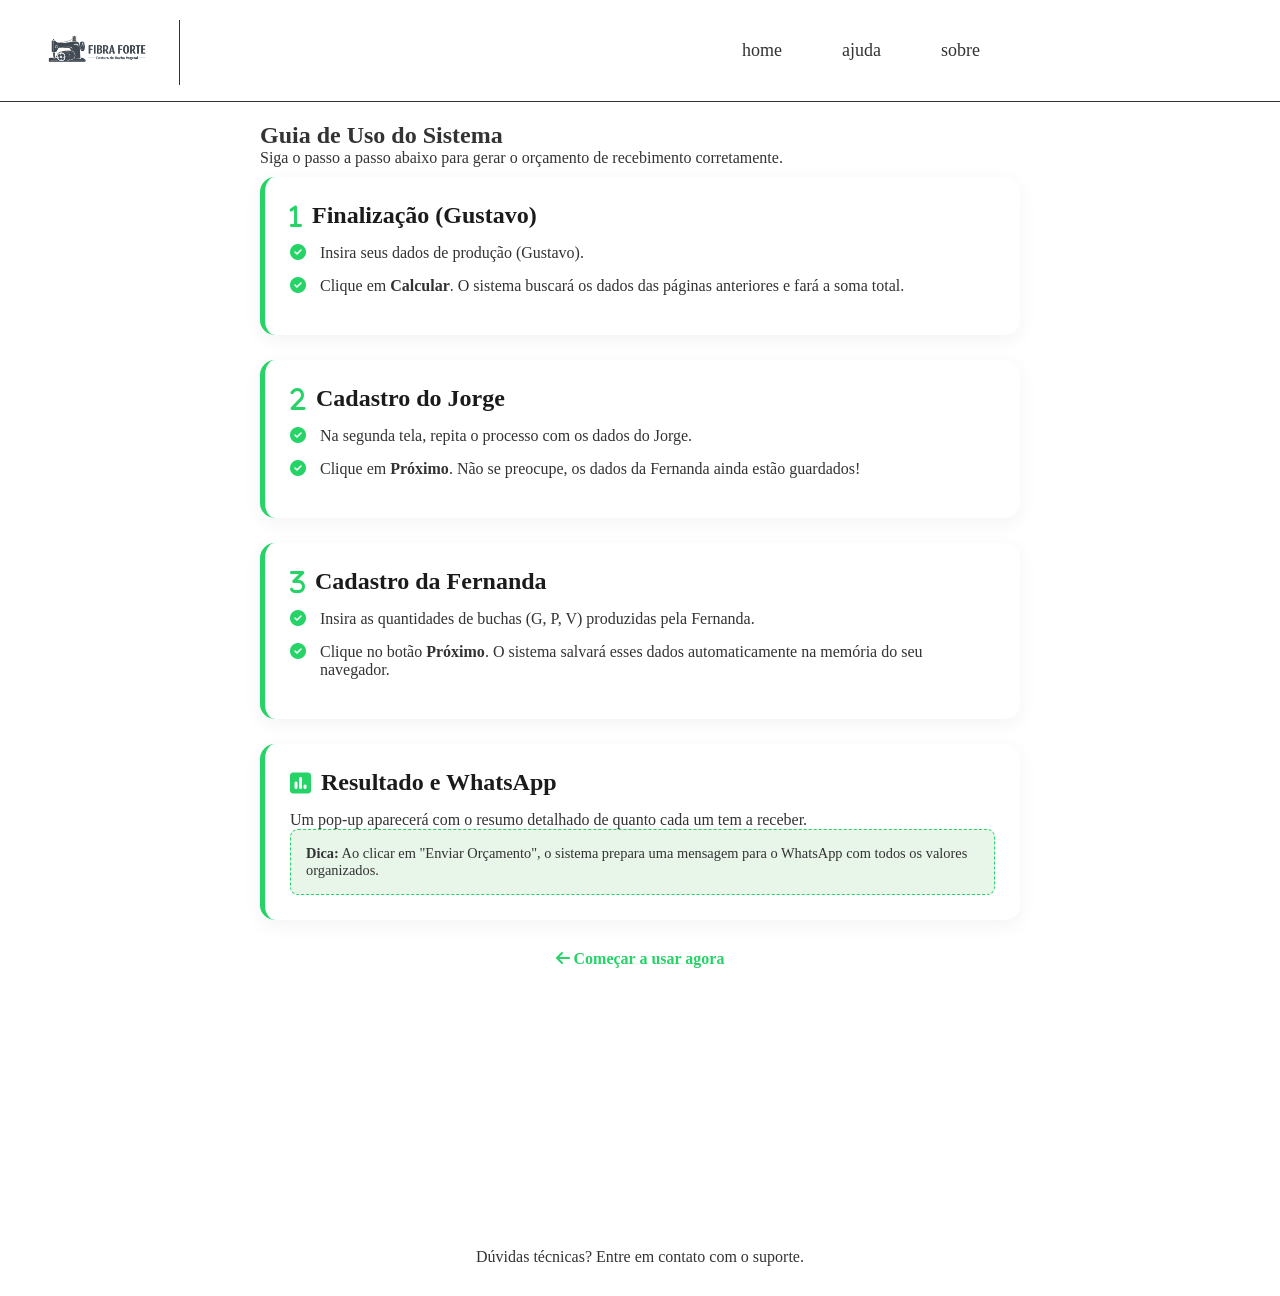
==== ajuda.html @ fdd55be1 "teste inicial do sistema de calculadoras" ====
<!DOCTYPE html>
<html lang="pt-br">
<head>
    <meta charset="UTF-8">
    <meta name="viewport" content="width=device-width, initial-scale=1.0">
    <link rel="stylesheet" href="css/style.css">
    <link rel="stylesheet" href="https://cdnjs.cloudflare.com/ajax/libs/font-awesome/6.5.1/css/all.min.css">
    <link rel="icon" href="imagens/favIcon2.png">
    <title>Como Usar - Sistema Fibra Forte</title>
   
</head>
<body>



     <header>
        <div class="img-item">
          
          <div class="separator-bar"></div>
        </div>

        
          <i id="clicar-fa" class="fa-solid fa-bars"></i>

   

          <div class="desktop-menu">
            <ul>
                <li><a href="index.html">home</a></li>
                <li><a href="ajuda.html">ajuda</a></li>
                <li><a href="sobre.html">sobre</a></li>
              </ul>
          </div><!--desktop-menu-->

        
     </header>


            <div class="menu-mobile">
            
              <i id="exitBtn" class="fa-solid fa-x"></i>

              <ul>
                <li><a href="index.html">home</a></li>
                <li><a href="ajuda.html">ajuda</a></li>
                <li><a href="sobre.html">sobre</a></li>
              </ul>
            
          </div><!--menu-mobile-->



    <section class="help-section">
        <h1>Guia de Uso do Sistema</h1>
        <p>Siga o passo a passo abaixo para gerar o orçamento de recebimento corretamente.</p>


        <div class="help-card">
            <h2><i class="fa-solid fa-1"></i> Finalização (Gustavo)</h2>
            <ul class="step-list">
                <li>Insira seus dados de produção (Gustavo).</li>
                <li>Clique em <strong>Calcular</strong>. O sistema buscará os dados das páginas anteriores e fará a soma total.</li>
            </ul>
        </div>

        <div class="help-card">
            <h2><i class="fa-solid fa-2"></i> Cadastro do Jorge</h2>
            <ul class="step-list">
                <li>Na segunda tela, repita o processo com os dados do Jorge.</li>
                <li>Clique em <strong>Próximo</strong>. Não se preocupe, os dados da Fernanda ainda estão guardados!</li>
            </ul>
        </div>

        <div class="help-card">
            <h2><i class="fa-solid fa-3"></i> Cadastro da Fernanda</h2>
            <ul class="step-list">
                <li>Insira as quantidades de buchas (G, P, V) produzidas pela Fernanda.</li>
                <li>Clique no botão <strong>Próximo</strong>. O sistema salvará esses dados automaticamente na memória do seu navegador.</li>
            </ul>
        </div>





        <div class="help-card">
            <h2><i class="fa-solid fa-square-poll-vertical"></i> Resultado e WhatsApp</h2>
            <p>Um pop-up aparecerá com o resumo detalhado de quanto cada um tem a receber.</p>
            <div class="tip">
                <strong>Dica:</strong> Ao clicar em "Enviar Orçamento", o sistema prepara uma mensagem para o WhatsApp com todos os valores organizados.
            </div>
        </div>

        <div style="text-align: center; margin-top: 30px;">
            <a href="index.html" class="btn-voltar" style="text-decoration: none; color: #25d366; font-weight: bold;">
                <i class="fa-solid fa-arrow-left"></i> Começar a usar agora
            </a>
        </div>
    </section>

    <footer class="footer-ajuda" style="margin-top: 230px;">
        <a href="https://wa.me/5531997776546?text=Olá!%20Preciso%20de%20fazer%20um%20suporte!" 
          target="_blank" 
          class="whatsapp-link" style="cursor: pointer;text-decoration: none;color: #333;">Dúvidas técnicas? Entre em contato com o suporte.</a>
    </footer>

    <script src="js/function.js"></script>
</body>
</html>
---- css/style.css ----
*{
    margin: 0;
    padding: 0;
    box-sizing: border-box;
}
html,body{
    width: 100%;
    height: 100%;
    font-style: sans-serif;
}
header{
    width: 100%;
    height: 102px;
    display: flex;
    justify-content: space-between;
    position: relative;
    border-bottom: 1px solid #333;
}
header .img-item{
    width: 160px;
    height: 70px;
    background-image: url('../imagens/image.png');
    margin: 0px 20px;
    background-size: 100%;
    
}
.separator-bar{
    width: 1.5px;
    background-color: #333;
    height: 65px;
    margin-top: 20px;
    float: right;
}
header i{
    color: #333;
    font-size: 30px;
    padding: 30px 20px;
    cursor: pointer;
    display: block;

}
header i:hover{
    color: #ccc;
}

/*menu mobile*/
.menu-mobile
{
    
    z-index: 999;
    width: 60%;
    background-color: #555;
    height: calc(100% + 20%);
    position: absolute;
    right: 0;
    top: 0;
    display: flex;
    flex-direction: column;
    display: none;
    
    
    
}
.menu-mobile i{
    color: white;
    padding-top: 20px;
    padding-left: 15px;
    font-size: 23px;
    
}
.menu-mobile i:hover{
    color: rgb(0 , 0, 0, 0.2390);
}
.menu-mobile ul{
    margin-top: 40px;
}
.menu-mobile li{
    list-style-type: none;
    margin-top: 20px;
    margin-left: 40px;
    cursor: pointer;


}

.menu-mobile li a{
    text-decoration: none;
    color: white;
    font-size: 18px;
}
.menu-mobile li a:hover{
    color: rgb(0 , 0, 0, 0.2390);
}
.desktop-menu{
    display: none;
}

/* secao das calculadoras */
.calculadoras{
    width: 100%;
    margin-top: 60px;
    
}
.container{
    width: 95%;
    height: 700px;
    margin: 0 auto;
    
}
.flex-wraper{
    
    display: flex;
    flex-wrap: wrap;
    margin: 0 auto;
    

}
.flex-contain{
    width: 100%;
    padding: 30px;

} 

.orcamento-box{
    width: 400px;
    padding: 10px;
    min-height: 400px;
    margin: 0 auto;
    background-color: #d9d7d7;
    background-color: rgb(239, 235, 235); 
    box-shadow: 0 4px 6px rgba(0, 0, 0, 0.4);
}
.imagem-inicial{
    width: 100%;
    height: 160px;
    background-image: url("../imagens/image.png");
    background-size: 100% 100%;
}
.orcamento-box h2{
    padding-left: 10px;
}
.orcamento-box p{
    padding: 15px 0 0 10px;
}
.orcamento-box a{

    padding-left: 10px;
    padding-bottom: 10px;
    text-decoration: none;
    color: #333;

}
.orcamento-box a:hover{
    color: #555;
}


.receber-box{
    width: 400px;
    padding: 10px;
    min-height: 400px;
    margin: 0 auto;
    background-color: #d9d7d7;
    background-color: rgb(239, 235, 235); 
    box-shadow: 0 4px 6px rgba(0, 0, 0, 0.4);
}
.imagem-inicial{
    width: 100%;
    height: 160px;
    background-image: url("../imagens/image.png");
    background-size: 100% 100%;
}
.receber-box h2{
    padding-left: 6px;
}
.receber-box p{
    padding: 15px 0 0 10px;
}
.receber-box a{

    padding-left: 10px;
    padding-bottom: 10px;
    text-decoration: none;
    color: #333;

}
.orcamento-box a:hover{
    color: #555;
}

footer{
    width: 100%;
    padding: 30px;
    margin-top: 190px;

}
.contrate{
    width: 300px;
    height: 40px;
    margin-bottom: 70px;
    margin: 0 auto;
    background-color: #333;
    border-radius: 32px;
    display: flex;
    align-items: center ;
    justify-content: space-between;
}
.contrate p {
    color: white;
    padding-left:22px;
    font-size: 18px;
}
.contrate i{
    color: white;
    cursor: pointer;
    font-size: 23px;
    padding-right: 30px;
}



/* formulario de calculo de orcamento */
.calculadora-form{
    width: 100%;
    max-height: 700px;
    margin-top: 40px;
    position:relative;
    
}
.calculadora-form .container{
    width: 95%;
    margin: 0 auto;
}
.calculadora-form form{
    width: 400px;
    background-color: #d9d7d7;
    margin: 0 auto;
    border-radius: 7px;
    box-shadow: 0 4px 6px rgba(0, 0, 0, 0.4);
    padding-bottom: 20px;
}
.calculadora-form form h2{
    padding: 10px 0 0 16px;
}
.calculadora-form form p{
    padding: 16px 0 0 40px;
}

.calculadora-form form input[type=number]{
    width: 80%;
    margin-top: 11px;
    padding: 11px;
    border-radius: 5px;
    margin-left: 40px;
    border: 0;
    outline: 0;
}
.calculadora-form form input[type=submit]{
    width: 60%;
    margin-top: 30px;
    padding: 11px;
    border-radius: 5px;
    margin-left: 76px;
    margin-bottom: 10px;
    border: 0;
    background-color: #333;
    color: white;
    cursor: pointer;
    
    
}
#imprimir{
    width: 60%;
    margin-top: 10px;
    border-radius: 5px;
    margin-left: 76px;
    margin-bottom: 40px;
    border: 0;
    background-color: #333;
    color: white;
    cursor: pointer;
    display: flex;
    justify-content: space-between;
    
}
#imprimir p{
    font-size: 18px;
    padding: 10px 0 10px 40px;
}
#imprimir i{
    font-size: 18px;
    padding: 10px 10px;
}

/* seção do pop up para resultado */

.popUp {
    width: 100%;
    height: 100%; 
    position: fixed; 
    top: -60px;
    left: 0;
    background-color: rgba(0, 0, 0, 0.7); 
    z-index: 10000; 
    display: flex;
    justify-content: center;
    align-items: center;
}
.pop-alert{
    width: 430px;
    background-color: white;
    margin: 0 auto;
    margin-top: 120px;
    padding-bottom: 10px;
    
    
}
#exitBtn-pop{
    float: right;
    color: #333;
    padding: 15px 15px;
    cursor: pointer;


}
#exitBtn-pop:hover{
    color: #ccc;
}
.pop-alert h2{
    padding: 10px 0 0 15px;
}
.pop-alert h3{
    padding: 10px 0 0 15px;
}
#message{
    padding-top: 30px;
    padding-bottom: 40px;
}

.send-orcamento{
    width: 300px;
    height: 40px;
    border-radius: 23px;
    background-color: #333;
    display: flex;
    padding: 10px 32px 0px 32px;
    justify-content: space-between;
    cursor: pointer;
    margin: 0 auto;
    margin-top: 40px;
    margin-bottom: 30px;
    text-decoration: none;
    

}
.send-orcamento p{
    color: white;
    cursor: pointer;
}
.send-orcamento i{
    color: white;
    font-size: 23px;

}

/*estilizando o receber.html*/

.proximo{
    width: 300px;
    height: 40px;
    border-radius: 23px;
    background-color: #333;
    display: flex;
    padding: 10px 10px 0px 110px;
    justify-content: space-between;
    cursor: pointer;
    margin: 0 auto;
    margin-top: 40px;
    margin-bottom: 30px;
    text-decoration: none;
    

}
.proximo a{
    color: white;
    text-decoration: none;
    font-size: 17px;
}


/*estilo ajuda.html*/


.help-section {
    padding: 40px 20px;
    max-width: 800px;
    margin: 0 auto;
    color: #333;
    padding: 20px;
}
.help-card {
    background: #fff;
    padding: 25px;
    border-radius: 15px;
    box-shadow: 0 5px 20px rgba(0,0,0,0.05);
    margin-bottom: 25px;
    margin-top: 10px;
    border-left: 5px solid #25d366;
}
.help-card h2 {
    color: #1b1b1b;
    margin-bottom: 15px;
    display: flex;
    align-items: center;
    gap: 10px;
}
.help-card i { color: #25d366; }
.step-list { list-style: none; padding: 0; }
.step-list li {
     margin-bottom: 15px;
     padding-left: 30px;
     position: relative;
}
.step-list li::before {
     content: "\f058"; /* Ícone de check do FontAwesome */
     font-family: "Font Awesome 6 Free";
     font-weight: 900;
     position: absolute;
     left: 0;
     color: #25d366;
}
.tip {
    background: #e8f5e9;
    padding: 15px;
    border-radius: 8px;
    font-size: 0.9em;
    border: 1px dashed #25d366;
}

/* estilo sobre.html */
.about-section {
    padding: 60px 20px;
    max-width: 900px;
    margin: 0 auto;
    text-align: center;
}

.about-grid {
    display: grid;
    /* O repeat(auto-fit) garante que os cards fiquem um do lado do outro no desktop 
       e um embaixo do outro no celular automaticamente. */
    grid-template-columns: repeat(auto-fit, minmax(250px, 1fr));
    gap: 20px;
    margin-top: 40px;
}

.about-card {
    background: #ffffff;
    padding: 30px;
    border-radius: 15px;
    box-shadow: 0 10px 30px rgba(0, 0, 0, 0.05);
    transition: transform 0.3s ease-in-out;
}

.about-card:hover {
    /* Efeito de levitação que você queria */
    transform: translateY(-10px);
}

.about-card i {
    font-size: 3rem;
    color: #25d366; /* Verde Fibra Forte/WhatsApp */
    margin-bottom: 20px;
}

.dev-info {
    margin-top: 50px;
    padding: 20px;
    background: #f9f9f9;
    border-radius: 10px;
    display: inline-block;
}

.highlight {
    color: #25d366;
    font-weight: bold;
}

/* Ajuste de links para redes sociais na página sobre */
.social-links a {
    color: #333;
    margin: 0 10px;
    font-size: 1.5rem;
    transition: color 0.3s;
}

.social-links a:hover {
    color: #25d366;
}


/* medias querys para responsividade */

@media screen and (min-width:768px){
    header i{
        display: none !important;
        
    }
    .desktop-menu{
        display: flex;
        justify-content: space-between;

    }
    .desktop-menu ul{
        display: flex;
        justify-content: space-between;
        margin-right: 40px;
    }
    .desktop-menu li{
         list-style-type: none;
         cursor: pointer;
         padding-left: 40px;
         margin-top: 40px;


}

    .desktop-menu li a{
        text-decoration: none;
        color: #333;
        font-size: 18px;
}
    .desktop-menu li a:hover{
        color: #ccc;
}
    
    .contrateMedia{
        margin-top: 200px;
    }
    .footer-ajuda{
        width: 60%;
        margin: 0 auto;
        text-align: center;
        margin-top: 150px;
    }
    

   

    
    
}


@media screen and (min-width:900px) {

    .desktop-menu ul{

        margin-right: 300px;
    }
    .desktop-menu li{
         list-style-type: none;
         cursor: pointer;
         padding-left: 60px;
         margin-top: 40px;


}
    .container{
        width: 100%;
    }
    .flex-wraper {
        display: flex;
        justify-content: center; 
        gap: 20px;  
        width: 100;            
    }

    .flex-contain {
        width: calc(50% - 30px);  
               
    }
    
    footer{
        margin-top: 10px;
    }
    .contrate{
        margin-top: 10px;
    }
    

    
    
}
@media screen and (min-width:1200px) {

   
    .container{
        width: 80%;
    }
    .flex-wraper {
        display: flex;
        justify-content: center; 
        gap: 2px;  
        width: 100;            
    }

    .flex-contain {
        width: calc(50% - 30px);  
               
    }
    
    footer{
        margin-top: 40px;
    }


    
    
}
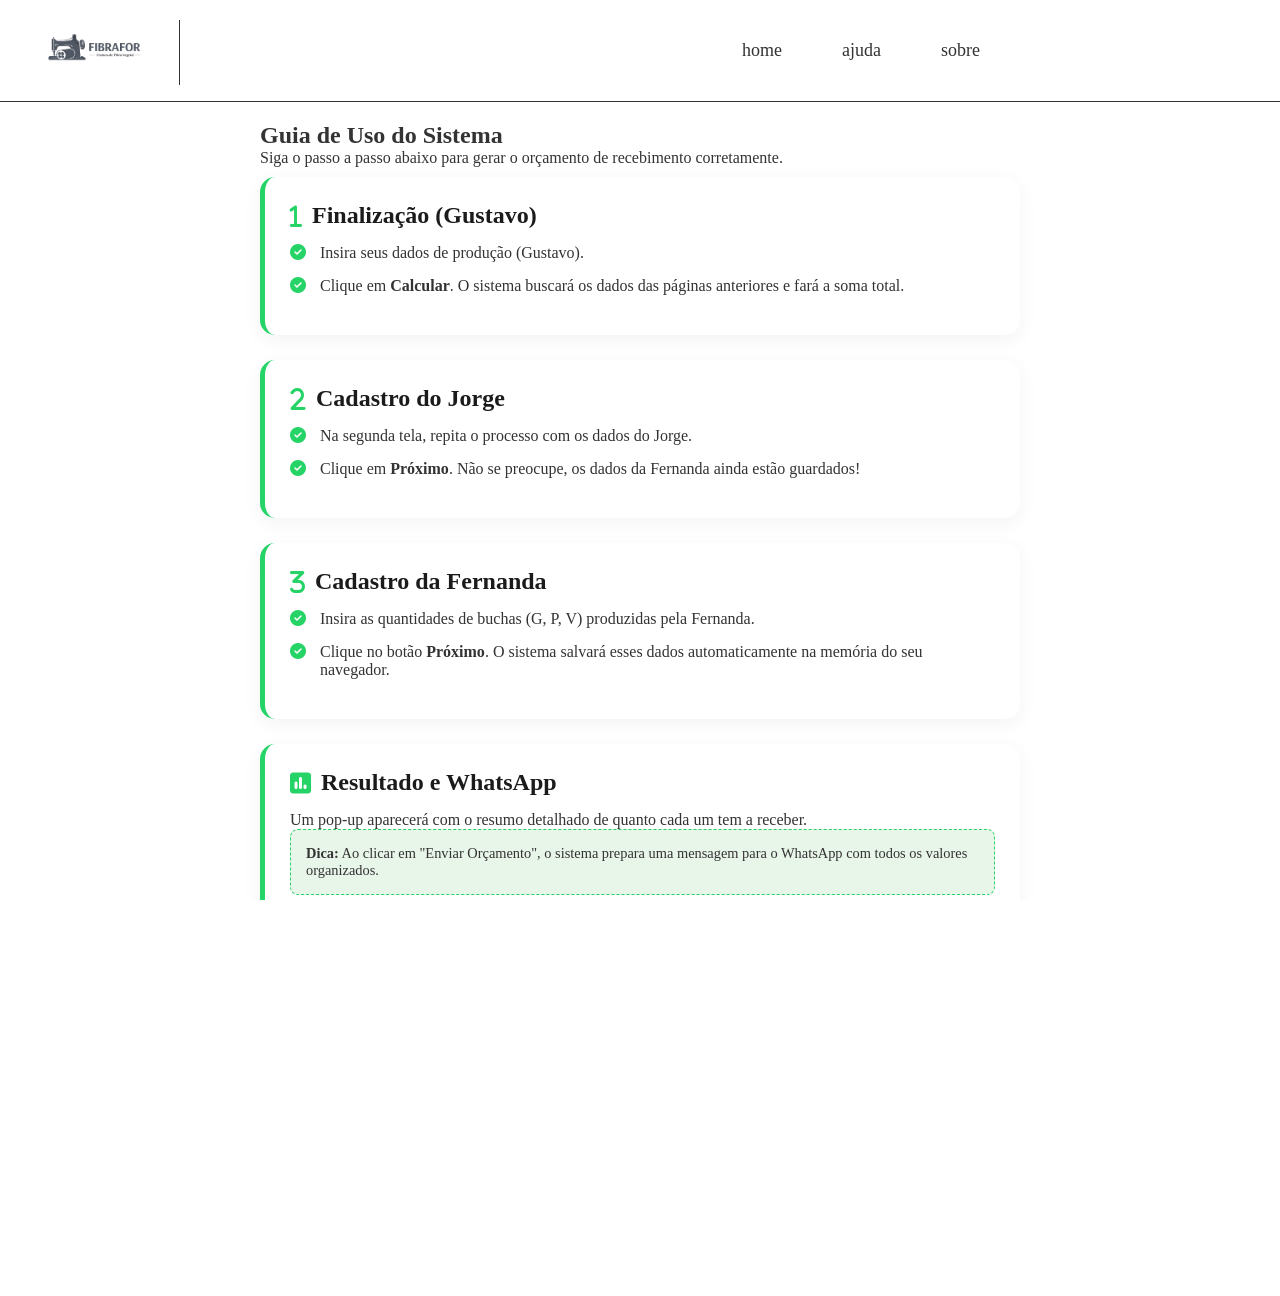
==== commit 7056e7d4: "atualizamos a interface" ====
--- a/ajuda.html
+++ b/ajuda.html
@@ -32,13 +32,8 @@
               </ul>
           </div><!--desktop-menu-->
 
-        
-     </header>
-
-
-            <div class="menu-mobile">
+                      <div class="menu-mobile">
             
-              <i id="exitBtn" class="fa-solid fa-x"></i>
 
               <ul>
                 <li><a href="index.html">home</a></li>
@@ -47,6 +42,12 @@
               </ul>
             
           </div><!--menu-mobile-->
+
+        
+     </header>
+
+
+
 
 
 
--- a/css/style.css
+++ b/css/style.css
@@ -7,6 +7,7 @@
     width: 100%;
     height: 100%;
     font-style: sans-serif;
+    overflow-x: hidden;
 }
 header{
     width: 100%;
@@ -15,6 +16,7 @@
     justify-content: space-between;
     position: relative;
     border-bottom: 1px solid #333;
+    
 }
 header .img-item{
     width: 160px;
@@ -48,48 +50,52 @@
 {
     
     z-index: 999;
-    width: 60%;
+    width: 80%;
     background-color: #555;
-    height: calc(100% + 20%);
+    height: 100vh;
     position: absolute;
+    display: flex;
     right: 0;
-    top: 0;
-    display: flex;
     flex-direction: column;
-    display: none;
-    
-    
-    
-}
-.menu-mobile i{
-    color: white;
-    padding-top: 20px;
-    padding-left: 15px;
-    font-size: 23px;
-    
-}
-.menu-mobile i:hover{
-    color: rgb(0 , 0, 0, 0.2390);
-}
+    transform: translateX(100%); 
+    transition: 0.4s ease;
+    top: 103px;
+    
+    
+    
+}
+.is-active{
+    transform: translateX(0);
+
+}
+
+
 .menu-mobile ul{
-    margin-top: 40px;
-}
-.menu-mobile li{
+    margin-top: 90px;
+}
+.menu-mobile ul li{
+    display: block;
     list-style-type: none;
     margin-top: 20px;
-    margin-left: 40px;
-    cursor: pointer;
-
-
-}
-
-.menu-mobile li a{
+    cursor: pointer;
+    padding: 10px 40px;
+
+    
+
+
+}
+
+
+.menu-mobile ul li a{
     text-decoration: none;
     color: white;
     font-size: 18px;
-}
-.menu-mobile li a:hover{
-    color: rgb(0 , 0, 0, 0.2390);
+    transition: 0.3s ease;
+    display: inline-block;
+}
+.menu-mobile ul li a:hover{
+    color: #000;
+    transform: translateX(20%);
 }
 .desktop-menu{
     display: none;
@@ -122,7 +128,8 @@
 } 
 
 .orcamento-box{
-    width: 400px;
+    width: 95%;
+    max-width: 400px;
     padding: 10px;
     min-height: 400px;
     margin: 0 auto;
@@ -156,7 +163,8 @@
 
 
 .receber-box{
-    width: 400px;
+    width: 95%;
+    max-width: 400px;
     padding: 10px;
     min-height: 400px;
     margin: 0 auto;
@@ -191,12 +199,14 @@
 footer{
     width: 100%;
     padding: 30px;
-    margin-top: 190px;
+    margin-top: 350px;
+    
 
 }
 .contrate{
-    width: 300px;
-    height: 40px;
+    width: 80%;
+    min-height: 40px;
+    margin-top: 530px;
     margin-bottom: 70px;
     margin: 0 auto;
     background-color: #333;
@@ -204,6 +214,7 @@
     display: flex;
     align-items: center ;
     justify-content: space-between;
+    text-decoration: none;
 }
 .contrate p {
     color: white;
@@ -232,26 +243,33 @@
     margin: 0 auto;
 }
 .calculadora-form form{
-    width: 400px;
+    width: 95%;
+    max-width: 400px;
     background-color: #d9d7d7;
     margin: 0 auto;
     border-radius: 7px;
     box-shadow: 0 4px 6px rgba(0, 0, 0, 0.4);
     padding-bottom: 20px;
+    display: flex;
+    flex-direction: column;
+    align-items: center;
+}
+.orc p{
+    padding-right: 100px;
 }
 .calculadora-form form h2{
-    padding: 10px 0 0 16px;
+    padding-top: 15px;
 }
 .calculadora-form form p{
-    padding: 16px 0 0 40px;
+    padding-top: 15px;
+    padding-left: 20px;
 }
 
 .calculadora-form form input[type=number]{
-    width: 80%;
+    width: 90%;
     margin-top: 11px;
     padding: 11px;
-    border-radius: 5px;
-    margin-left: 40px;
+    border-radius: 20px;
     border: 0;
     outline: 0;
 }
@@ -260,7 +278,6 @@
     margin-top: 30px;
     padding: 11px;
     border-radius: 5px;
-    margin-left: 76px;
     margin-bottom: 10px;
     border: 0;
     background-color: #333;
@@ -273,7 +290,6 @@
     width: 60%;
     margin-top: 10px;
     border-radius: 5px;
-    margin-left: 76px;
     margin-bottom: 40px;
     border: 0;
     background-color: #333;
@@ -285,7 +301,7 @@
 }
 #imprimir p{
     font-size: 18px;
-    padding: 10px 0 10px 40px;
+    padding: 10px 0 10px 20px;
 }
 #imprimir i{
     font-size: 18px;
@@ -298,7 +314,7 @@
     width: 100%;
     height: 100%; 
     position: fixed; 
-    top: -60px;
+    top: 0;
     left: 0;
     background-color: rgba(0, 0, 0, 0.7); 
     z-index: 10000; 
@@ -307,7 +323,8 @@
     align-items: center;
 }
 .pop-alert{
-    width: 430px;
+    width: 90%;
+    max-width: 400px;
     background-color: white;
     margin: 0 auto;
     margin-top: 120px;
@@ -338,8 +355,8 @@
 }
 
 .send-orcamento{
-    width: 300px;
-    height: 40px;
+    width: 60%;
+    max-width: 380px;
     border-radius: 23px;
     background-color: #333;
     display: flex;
@@ -350,6 +367,7 @@
     margin-top: 40px;
     margin-bottom: 30px;
     text-decoration: none;
+    padding: 20px;
     
 
 }
@@ -447,8 +465,6 @@
 
 .about-grid {
     display: grid;
-    /* O repeat(auto-fit) garante que os cards fiquem um do lado do outro no desktop 
-       e um embaixo do outro no celular automaticamente. */
     grid-template-columns: repeat(auto-fit, minmax(250px, 1fr));
     gap: 20px;
     margin-top: 40px;
@@ -463,13 +479,13 @@
 }
 
 .about-card:hover {
-    /* Efeito de levitação que você queria */
+    
     transform: translateY(-10px);
 }
 
 .about-card i {
     font-size: 3rem;
-    color: #25d366; /* Verde Fibra Forte/WhatsApp */
+    color: #25d366; 
     margin-bottom: 20px;
 }
 
@@ -486,7 +502,6 @@
     font-weight: bold;
 }
 
-/* Ajuste de links para redes sociais na página sobre */
 .social-links a {
     color: #333;
     margin: 0 10px;
@@ -500,7 +515,11 @@
 
 
 /* medias querys para responsividade */
-
+@media screen and (min-width:508px){
+    .contrate{
+        width: 60%;
+    }
+}
 @media screen and (min-width:768px){
     header i{
         display: none !important;
@@ -543,6 +562,9 @@
         text-align: center;
         margin-top: 150px;
     }
+    .contrate{
+        width: 25%;
+    }
     
 
    
@@ -617,4 +639,4 @@
 
     
     
-}+}
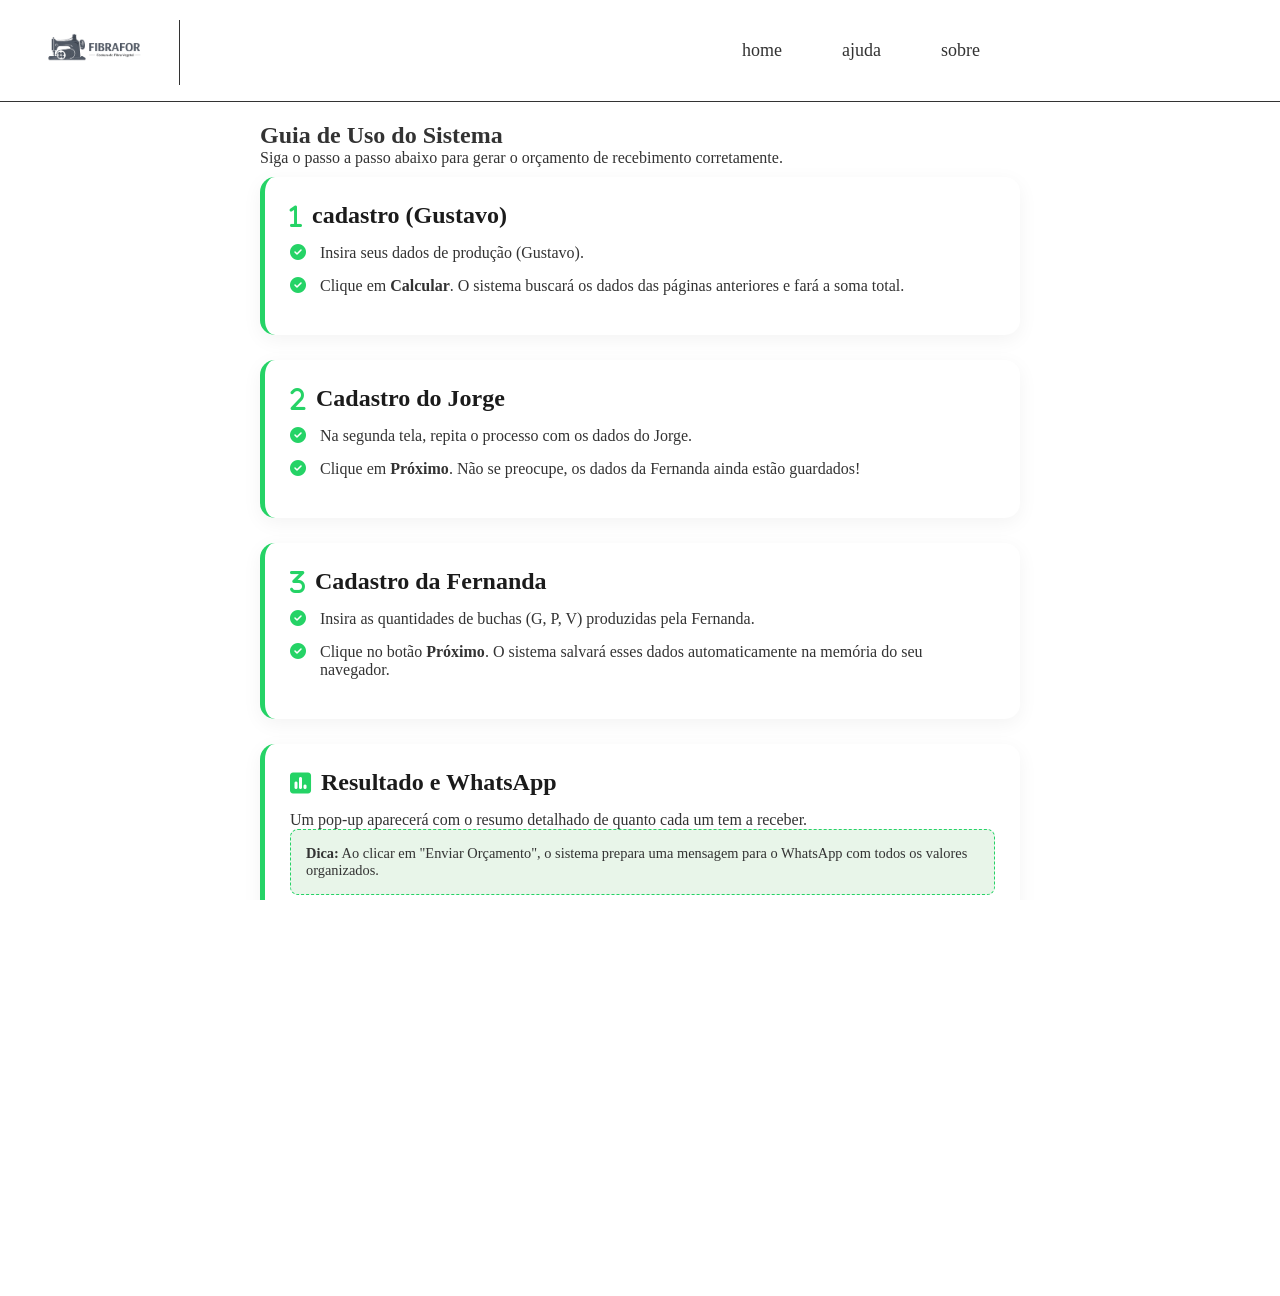
==== commit 19e4bbe2: "autualizamos a seção sobre" ====
--- a/ajuda.html
+++ b/ajuda.html
@@ -57,7 +57,7 @@
 
 
         <div class="help-card">
-            <h2><i class="fa-solid fa-1"></i> Finalização (Gustavo)</h2>
+            <h2><i class="fa-solid fa-1"></i> cadastro (Gustavo)</h2>
             <ul class="step-list">
                 <li>Insira seus dados de produção (Gustavo).</li>
                 <li>Clique em <strong>Calcular</strong>. O sistema buscará os dados das páginas anteriores e fará a soma total.</li>
